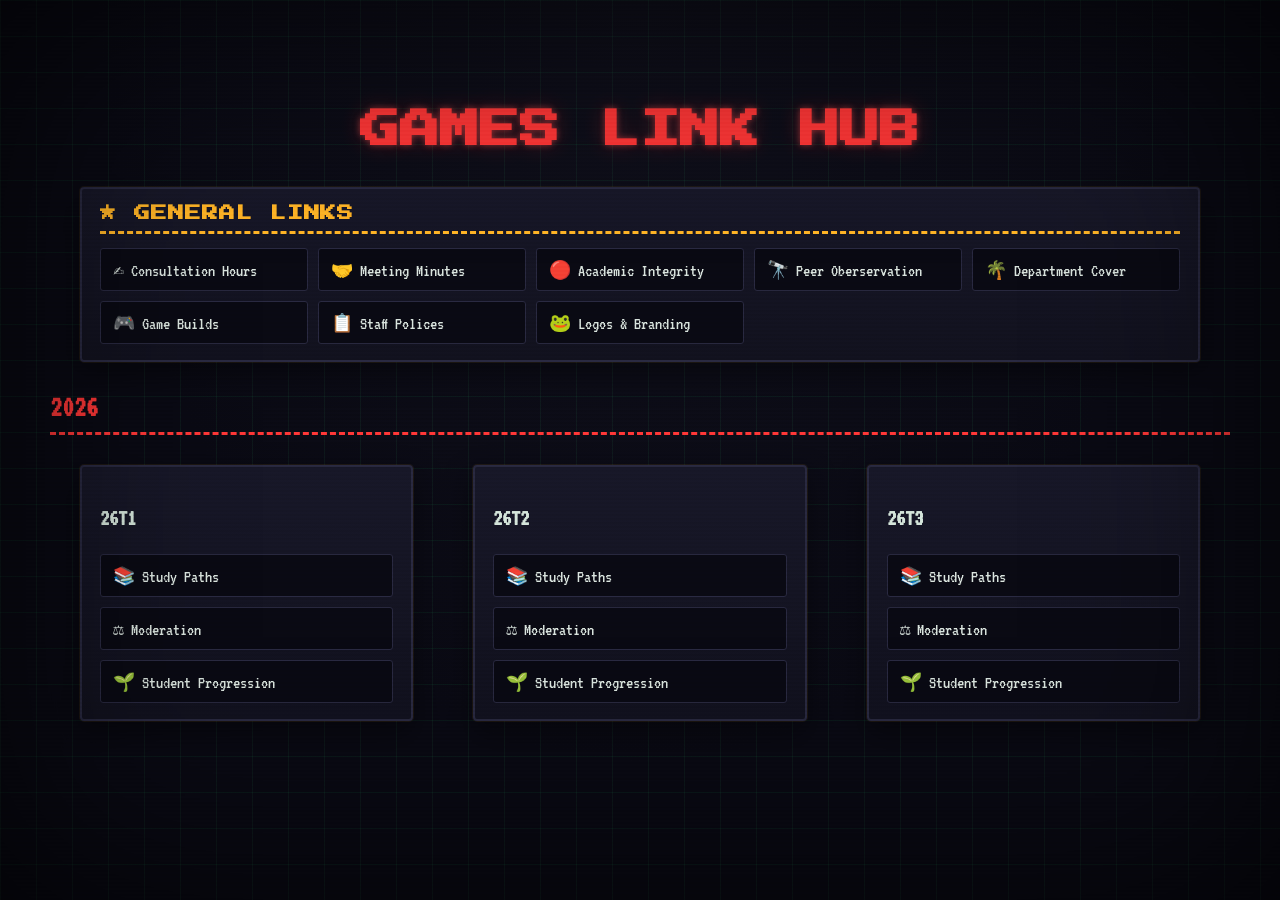
==== index.html @ 558cb6a9 "- Rename AGAIN" ====
<!DOCTYPE html>
<html>

<head>
    <meta charset="UTF-8">
    <meta name="viewport" content="width=device-width, initial-scale=1.0">
    <link rel="preconnect" href="https://fonts.googleapis.com">
    <link href="https://fonts.googleapis.com/css2?family=Press+Start+2P&family=VT323&display=swap" rel="stylesheet">

    <link rel="stylesheet" href="games-faculty-hub.css">
    <title>SAE GAMES DEPT</title>

</head>

<body>
    
    <div class="wrap">
        <div class="scanlines"></div>
        <div class="vignette"></div>

        


        <div class="intro">
            <h1>GAMES LINK HUB</h1>
        </div>

        <div class="quick-links-container">
            <h2>★ GENERAL LINKS</h2>
            <div class="quick-links-grid">

                <a class="quick-link" target="_blank"
                    href="https://docs.google.com/spreadsheets/d/1zXyZbDk5J-G2q2OEYEYNX6wItxUq9Kq8-KZT7Y7JTM4/edit?gid=1670080332#gid=1670080332">
                    ✍️ Consultation Hours</a>

                <a class="quick-link" target="_blank"
                    href="https://drive.google.com/drive/folders/126xufj3IwENicB7szz-Xon99ar_5GHqQ?usp=sharing">
                    🤝 Meeting Minutes</a>

                <a class="quick-link" target="_blank"
                    href="https://drive.google.com/drive/folders/1JRSPRp9MFnDBdDianwM8olYBmOY29Bi6?usp=sharing">
                    🔴 Academic Integrity</a>

                <a class="quick-link" target="_blank"
                    href="https://docs.google.com/spreadsheets/d/1C-2HtITKg7WpfzkUKfWfUBcOqoTeE3aSCbGSAkmnsiA/edit?gid=1619647479#gid=1619647479">
                    🔭 Peer Oberservation</a>

                <a class="quick-link" target="_blank"
                    href="https://docs.google.com/spreadsheets/d/1WIQ7O26e3NUtYTL_RUfq54QntuBg-oMyg119YSd2zYc/edit?gid=172284442#gid=172284442">
                    🌴 Department Cover</a>

                <a class="quick-link" target="_blank"
                    href="https://drive.google.com/drive/u/0/folders/1lAOpqV9pOQyBoOKCNe0KkC79hYfWsvXP">
                    🎮 Game Builds</a>

                <a class="quick-link" target="_blank"
                    href="https://drive.google.com/drive/folders/10fwzPdmgHq0Cvv3J3TgHLS-u56GtKRx5">
                    📋 Staff Polices</a>

                <a class="quick-link" target="_blank"
                    href="https://drive.google.com/drive/folders/1lqyH-93FoVpvB6SPHq099Os7K6WAQFk-">
                    🐸 Logos & Branding</a>

            </div>
        </div>

        <h2>2026</h2>

        <!-- Trimester 1------------------------------------------------------>
        <div class="term-container">
            <div class="trimester">
                <h3>26T1</h3>
                <!-- <p>Hello this is a paragrapah</p> -->
                <div class="quick-links-grid">
                    <a class="quick-link" target="_blank"
                        href="https://docs.google.com/spreadsheets/d/13iYuzRSzbGxBkLkxEnhGLdi3L3gwSIW6rfXryNRGrQw/edit?gid=849264154#gid=849264154">
                        📚 Study Paths</a>
                    <a class="quick-link" target="_blank"
                        href="https://docs.google.com/spreadsheets/d/1legDAsvGLattWV_ayaLbKUrjfg16p7vY1MrMhj_L8q4/edit?gid=1168344862#gid=1168344862">
                        ⚖️ Moderation</a>
                    <a class="quick-link" target="_blank"
                        href="https://docs.google.com/spreadsheets/d/1EjCA5OpyLL-PwZU8lcc9NPspLR8kTTQHqSH5Z7yyJCM/edit?gid=1777648105#gid=1777648105">
                        🌱 Student Progression</a>
                </div>
            </div>


            <div class="trimester">
                <h3>26T2</h3>
                <!-- <p>Hello this is a paragrapah</p> -->
                <div class="quick-links-grid">
                    <a class="quick-link" target="_blank"
                        href="https://docs.google.com/spreadsheets/d/13iYuzRSzbGxBkLkxEnhGLdi3L3gwSIW6rfXryNRGrQw/edit?gid=849264154#gid=849264154">
                        📚 Study Paths</a>
                    <a class="quick-link" target="_blank"
                        href="https://docs.google.com/spreadsheets/d/1legDAsvGLattWV_ayaLbKUrjfg16p7vY1MrMhj_L8q4/edit?gid=1168344862#gid=1168344862">
                        ⚖️ Moderation</a>
                    <a class="quick-link" target="_blank"
                        href="https://docs.google.com/spreadsheets/d/1EjCA5OpyLL-PwZU8lcc9NPspLR8kTTQHqSH5Z7yyJCM/edit?gid=1777648105#gid=1777648105">
                        🌱 Student Progression</a>
                </div>
            </div>

            <div class="trimester">
                <h3>26T3</h3>
                <!-- <p>Hello this is a paragrapah</p> -->
                <div class="quick-links-grid">
                    <a class="quick-link" target="_blank"
                        href="https://docs.google.com/spreadsheets/d/13iYuzRSzbGxBkLkxEnhGLdi3L3gwSIW6rfXryNRGrQw/edit?gid=849264154#gid=849264154">
                        📚 Study Paths</a>
                    <a class="quick-link" target="_blank"
                        href="https://docs.google.com/spreadsheets/d/1legDAsvGLattWV_ayaLbKUrjfg16p7vY1MrMhj_L8q4/edit?gid=1168344862#gid=1168344862">
                        ⚖️ Moderation</a>
                    <a class="quick-link" target="_blank"
                        href="https://docs.google.com/spreadsheets/d/1EjCA5OpyLL-PwZU8lcc9NPspLR8kTTQHqSH5Z7yyJCM/edit?gid=1777648105#gid=1777648105">
                        🌱 Student Progression</a>
                </div>
            </div>

        </div>
    </div>
</body>

</html>
---- games-faculty-hub.css ----
.wrap {
    position: relative;
    z-index: 1;
    max-width: 1180px;
    margin: 0 auto;
    padding: 28px 24px 80px;
}

.radio-tab {
    /* opacity: 0; */
    pointer-events: none;
}

body {
    margin: 0;
    background:
        radial-gradient(ellipse at top, #10101c 0%, #0a0a14 60%);
    color: #d6e6dc;
    font-family: 'VT323', monospace;
    font-size: 20px;
    min-height: 100vh;
    position: relative;
    overflow-x: hidden;
}

/* background grid*/
body::before {
    content: "";
    position: fixed;
    inset: 0;
    background-image:
        linear-gradient(rgba(23, 240, 120, 0.06) 1px, transparent 1px),
        linear-gradient(90deg, rgba(77, 255, 158, 0.06) 1px, transparent 1px);
    background-size: 36px 36px;
    pointer-events: none;
    z-index: 0;
}

.scanlines {
    position: fixed;
    inset: 0;
    pointer-events: none;
    z-index: 50;
    background: repeating-linear-gradient(to bottom,
            rgba(0, 0, 0, 0) 0px,
            rgba(0, 0, 0, 0) 2px,
            rgba(0, 0, 0, 0.12) 3px,
            rgba(0, 0, 0, 0) 4px);
    mix-blend-mode: overlay;
}

.vignette {
    position: fixed;
    inset: 0;
    pointer-events: none;
    z-index: 49;
    box-shadow: inset 0 0 220px rgba(0, 0, 0, 0.75);
}

/* Whole body wrap for scaling -------------------------------------------- */

.wrap {
    position: relative;
    z-index: 1;
    max-width: 1180px;
    margin: 0 auto;
    padding: 28px 24px 80px;
}

h2 {
    margin-top: 30px;
    padding-bottom: 10px;
    border-bottom: 3px dashed;
     color: #ff3838;
}


/* Introduction / hero -------------------------------------------- */
.intro {
    margin-top: 8vh;
}

.intro h1 {
    text-align: center;
    font-family: 'Press Start 2P', monospace;
    font-size: clamp(22px, 4.4vw, 40px);
    line-height: 1.5;
    color: #ff3838;
    text-shadow:
        0 0 6px rgba(255, 77, 77, 0.55),
        0 0 22px rgba(255, 77, 77, 0.25);
}


.nav-bar ul{
    display: flex;
    list-style: none;
    align-items: center;
    justify-content: center;
    gap: 30px;
}


/* Quick links bar -------------------------------------------------- */
.quick-links-container {
    background: linear-gradient(180deg, #181829, #12121f);
    border: 2px solid #2a2a42;
    border-radius: 4px;
    padding: 16px 18px;
    box-shadow: 0 0 0 1px rgba(255, 182, 39, 0.08), 0 12px 30px rgba(0, 0, 0, 0.4);
    margin: 0 30px;
}

.quick-links-container h2 {
    font-family: 'Press Start 2P', monospace;
    font-size: 1rem;
    color: #ffb627;
    margin: 0 0 14px;
    letter-spacing: .06em;
}

.quick-links-grid {
    display: grid;
    grid-template-columns: repeat(auto-fill, minmax(190px, 1fr));
    gap: 10px;
}

.quick-link {
    display: flex;
    align-items: center;
    gap: 10px;
    background: #0a0a14;
    border: 1px solid #2a2a42;
    border-radius: 3px;
    padding: 10px 12px;
    text-decoration: none;
    color: #dce6e0;
    font-size: 18px;
    transition: .12s ease;

}

.quick-link:hover {
    border-color: #ffb627;
    transform: translate(-1px, -2px);
    box-shadow: 3px 4px 0 rgba(255, 182, 39, 0.35);
}

.term-container {
    /* border: 8px solid red; */
    margin-top: 30px;

    display: grid;
    grid-template-columns: repeat(3, minmax(190px, 1fr));
}

.trimester {
    display: flex;
    flex-direction: column;

    background: linear-gradient(180deg, #181829, #12121f);
    border: 2px solid #2a2a42;
    border-radius: 4px;
    padding: 16px 18px;
    box-shadow: 0 0 0 1px rgba(255, 182, 39, 0.08), 0 12px 30px rgba(0, 0, 0, 0.4);
    margin: 0 30px;
    transition: 0.12s ease;
}

.trimester:hover {
    border-color: #ffb627;
    transform: translate(-1px, -2px);
    box-shadow: 3px 4px 0 rgba(255, 182, 39, 0.35);

}
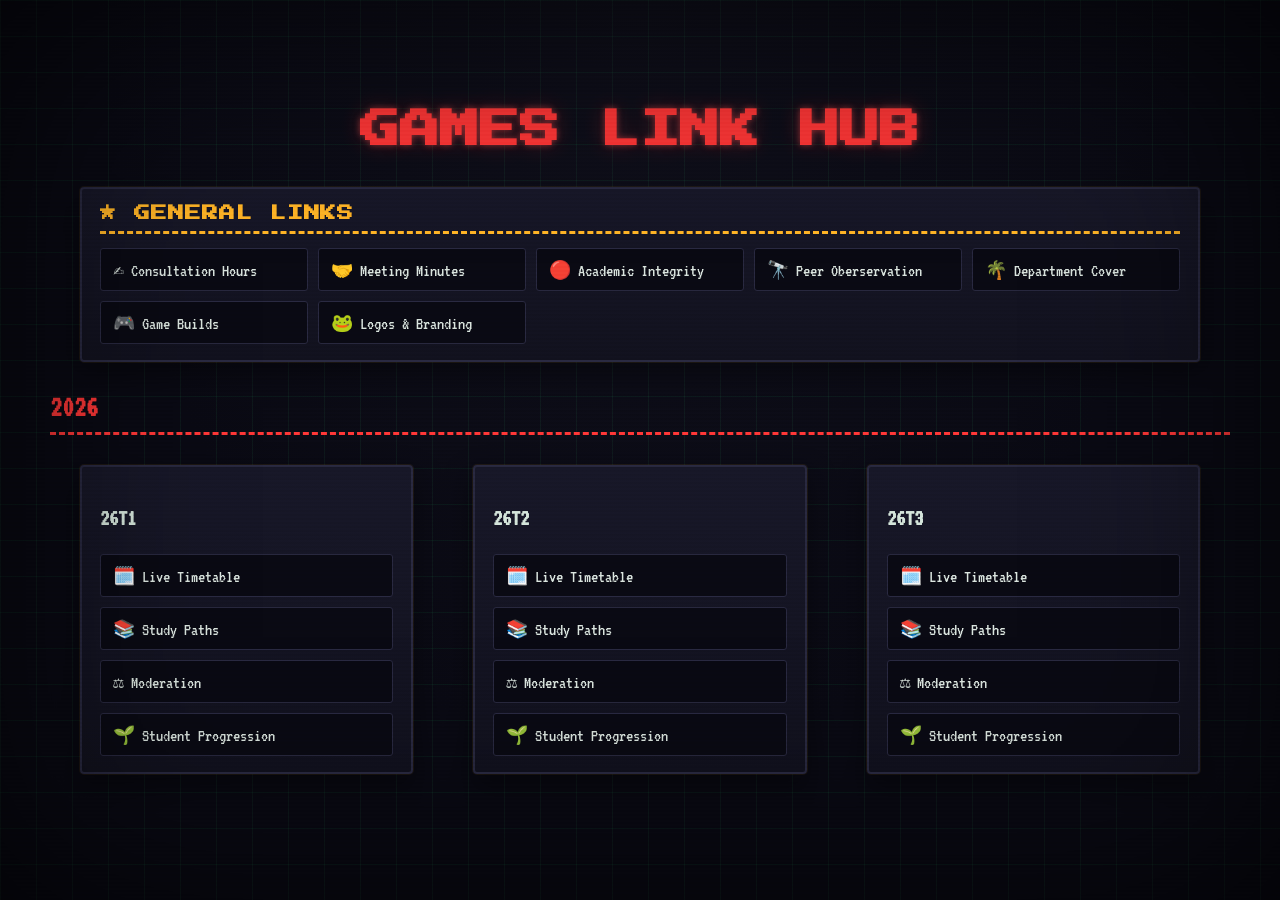
==== commit 8cbf2080: "- Working on a student facing page." ====
--- a/index.html
+++ b/index.html
@@ -13,13 +13,10 @@
 </head>
 
 <body>
-    
+
     <div class="wrap">
         <div class="scanlines"></div>
         <div class="vignette"></div>
-
-        
-
 
         <div class="intro">
             <h1>GAMES LINK HUB</h1>
@@ -54,10 +51,6 @@
                     🎮 Game Builds</a>
 
                 <a class="quick-link" target="_blank"
-                    href="https://drive.google.com/drive/folders/10fwzPdmgHq0Cvv3J3TgHLS-u56GtKRx5">
-                    📋 Staff Polices</a>
-
-                <a class="quick-link" target="_blank"
                     href="https://drive.google.com/drive/folders/1lqyH-93FoVpvB6SPHq099Os7K6WAQFk-">
                     🐸 Logos & Branding</a>
 
@@ -72,6 +65,9 @@
                 <h3>26T1</h3>
                 <!-- <p>Hello this is a paragrapah</p> -->
                 <div class="quick-links-grid">
+                    <a class="quick-link" target="_blank"
+                        href="https://docs.google.com/spreadsheets/d/1f-r1SOctUhCnvEHXiqj6Qh2FzKbiECzJi-wbGgrtJD4/edit?gid=814774287#gid=814774287">
+                        🗓️ Live Timetable</a>
                     <a class="quick-link" target="_blank"
                         href="https://docs.google.com/spreadsheets/d/13iYuzRSzbGxBkLkxEnhGLdi3L3gwSIW6rfXryNRGrQw/edit?gid=849264154#gid=849264154">
                         📚 Study Paths</a>
@@ -90,6 +86,9 @@
                 <!-- <p>Hello this is a paragrapah</p> -->
                 <div class="quick-links-grid">
                     <a class="quick-link" target="_blank"
+                        href="https://docs.google.com/spreadsheets/d/1f-r1SOctUhCnvEHXiqj6Qh2FzKbiECzJi-wbGgrtJD4/edit?gid=814774287#gid=814774287">
+                        🗓️ Live Timetable</a>
+                    <a class="quick-link" target="_blank"
                         href="https://docs.google.com/spreadsheets/d/13iYuzRSzbGxBkLkxEnhGLdi3L3gwSIW6rfXryNRGrQw/edit?gid=849264154#gid=849264154">
                         📚 Study Paths</a>
                     <a class="quick-link" target="_blank"
@@ -105,6 +104,9 @@
                 <h3>26T3</h3>
                 <!-- <p>Hello this is a paragrapah</p> -->
                 <div class="quick-links-grid">
+                    <a class="quick-link" target="_blank"
+                        href="https://docs.google.com/spreadsheets/d/1f-r1SOctUhCnvEHXiqj6Qh2FzKbiECzJi-wbGgrtJD4/edit?gid=814774287#gid=814774287">
+                        🗓️ Live Timetable</a>
                     <a class="quick-link" target="_blank"
                         href="https://docs.google.com/spreadsheets/d/13iYuzRSzbGxBkLkxEnhGLdi3L3gwSIW6rfXryNRGrQw/edit?gid=849264154#gid=849264154">
                         📚 Study Paths</a>
